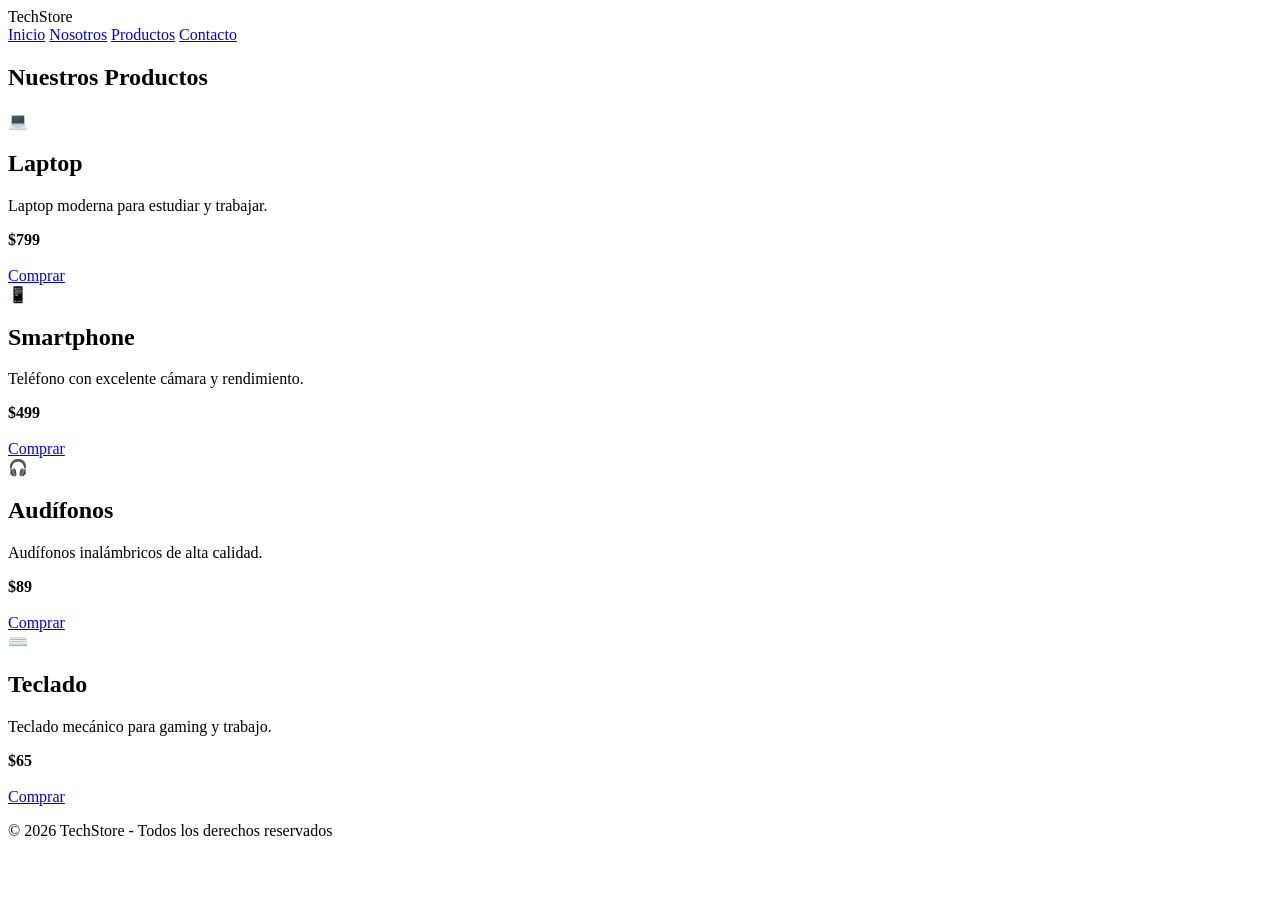
==== productos.html @ a4239e1e "Add productos.html for product listings" ====
<!DOCTYPE html>
<html lang="es">
<head>
    <meta charset="UTF-8">
    <meta name="viewport" content="width=device-width, initial-scale=1.0">
    <title>TechStore - Productos</title>
    <link rel="stylesheet" href="style.css">
</head>

<body>

<header>
    <div class="logo">TechStore</div>

    <nav>
        <a href="index.html">Inicio</a>
        <a href="nosotros.html">Nosotros</a>
        <a href="productos.html">Productos</a>
        <a href="contacto.html">Contacto</a>
    </nav>
</header>

<section class="pagina">

    <h1>Nuestros Productos</h1>

    <div class="productos">

        <div class="producto">
            <div class="icono">💻</div>
            <h2>Laptop</h2>
            <p>Laptop moderna para estudiar y trabajar.</p>
            <strong>$799</strong>
            <br><br>
            <a href="contacto.html" class="boton">Comprar</a>
        </div>

        <div class="producto">
            <div class="icono">📱</div>
            <h2>Smartphone</h2>
            <p>Teléfono con excelente cámara y rendimiento.</p>
            <strong>$499</strong>
            <br><br>
            <a href="contacto.html" class="boton">Comprar</a>
        </div>

        <div class="producto">
            <div class="icono">🎧</div>
            <h2>Audífonos</h2>
            <p>Audífonos inalámbricos de alta calidad.</p>
            <strong>$89</strong>
            <br><br>
            <a href="contacto.html" class="boton">Comprar</a>
        </div>

        <div class="producto">
            <div class="icono">⌨️</div>
            <h2>Teclado</h2>
            <p>Teclado mecánico para gaming y trabajo.</p>
            <strong>$65</strong>
            <br><br>
            <a href="contacto.html" class="boton">Comprar</a>
        </div>

    </div>

</section>

<footer>
    <p>© 2026 TechStore - Todos los derechos reservados</p>
</footer>

</body>
</html>
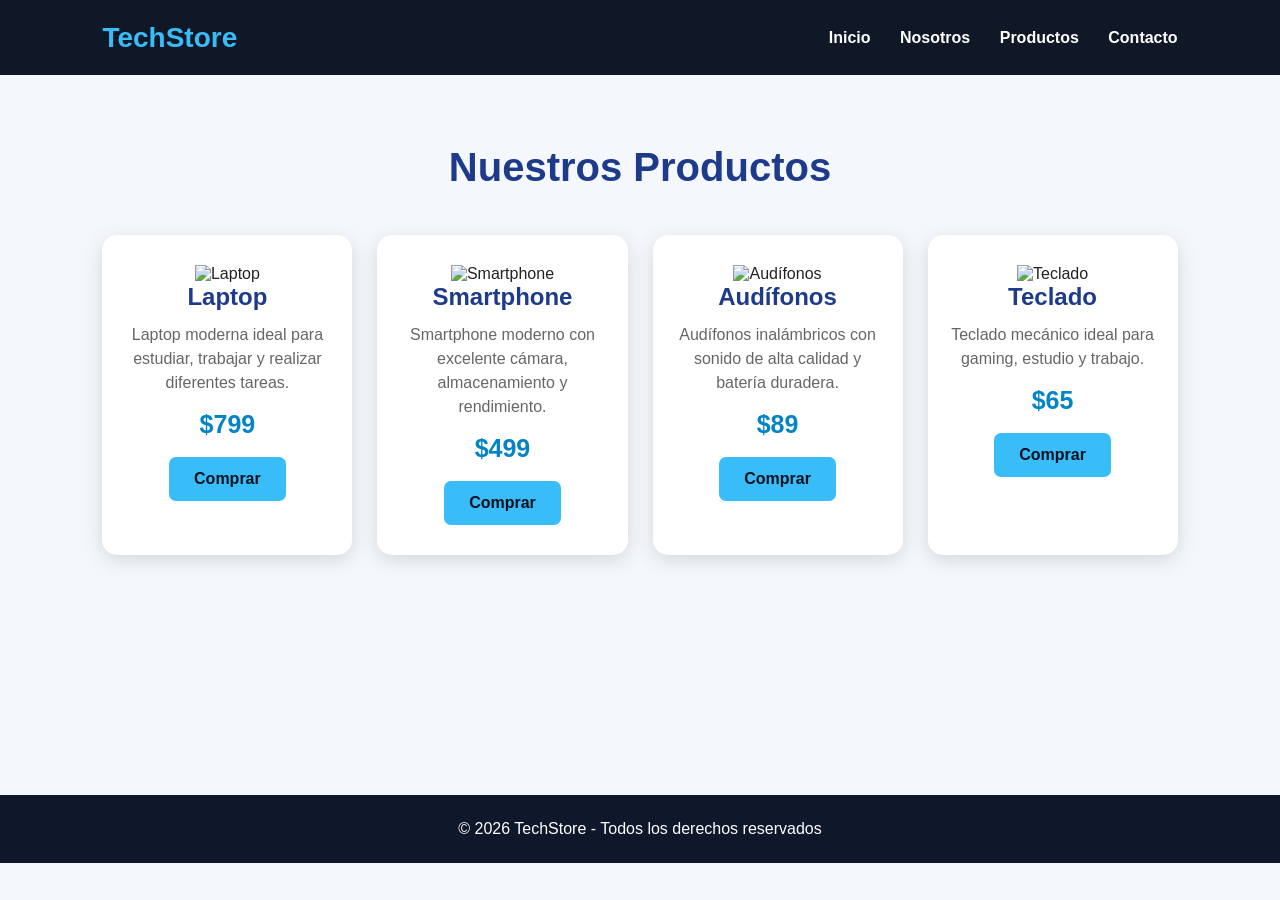
==== commit 9aa82242: "Refactor productos.html structure and content" ====
--- a/productos.html
+++ b/productos.html
@@ -1,74 +1,174 @@
 <!DOCTYPE html>
 <html lang="es">
+
 <head>
     <meta charset="UTF-8">
     <meta name="viewport" content="width=device-width, initial-scale=1.0">
+
     <title>TechStore - Productos</title>
+
+    <!-- Conectar con CSS -->
     <link rel="stylesheet" href="style.css">
 </head>
 
 <body>
 
-<header>
-    <div class="logo">TechStore</div>
+    <!-- MENÚ -->
+    <header>
 
-    <nav>
-        <a href="index.html">Inicio</a>
-        <a href="nosotros.html">Nosotros</a>
-        <a href="productos.html">Productos</a>
-        <a href="contacto.html">Contacto</a>
-    </nav>
-</header>
-
-<section class="pagina">
-
-    <h1>Nuestros Productos</h1>
-
-    <div class="productos">
-
-        <div class="producto">
-            <div class="icono">💻</div>
-            <h2>Laptop</h2>
-            <p>Laptop moderna para estudiar y trabajar.</p>
-            <strong>$799</strong>
-            <br><br>
-            <a href="contacto.html" class="boton">Comprar</a>
+        <div class="logo">
+            TechStore
         </div>
 
-        <div class="producto">
-            <div class="icono">📱</div>
-            <h2>Smartphone</h2>
-            <p>Teléfono con excelente cámara y rendimiento.</p>
-            <strong>$499</strong>
-            <br><br>
-            <a href="contacto.html" class="boton">Comprar</a>
+        <nav>
+            <a href="index.html">Inicio</a>
+            <a href="nosotros.html">Nosotros</a>
+            <a href="productos.html">Productos</a>
+            <a href="contacto.html">Contacto</a>
+        </nav>
+
+    </header>
+
+
+    <!-- PRODUCTOS -->
+    <section class="pagina">
+
+        <h1>Nuestros Productos</h1>
+
+        <div class="productos">
+
+
+            <!-- PRODUCTO 1 -->
+            <div class="producto">
+
+                <img
+                    src="imagenes/producto1.jpg"
+                    alt="Laptop"
+                >
+
+                <h2>Laptop</h2>
+
+                <p>
+                    Laptop moderna ideal para estudiar,
+                    trabajar y realizar diferentes tareas.
+                </p>
+
+                <strong>$799</strong>
+
+                <br><br>
+
+                <a
+                    href="contacto.html"
+                    class="boton"
+                >
+                    Comprar
+                </a>
+
+            </div>
+
+
+            <!-- PRODUCTO 2 -->
+            <div class="producto">
+
+                <img
+                    src="imagenes/producto2.jpg"
+                    alt="Smartphone"
+                >
+
+                <h2>Smartphone</h2>
+
+                <p>
+                    Smartphone moderno con excelente
+                    cámara, almacenamiento y rendimiento.
+                </p>
+
+                <strong>$499</strong>
+
+                <br><br>
+
+                <a
+                    href="contacto.html"
+                    class="boton"
+                >
+                    Comprar
+                </a>
+
+            </div>
+
+
+            <!-- PRODUCTO 3 -->
+            <div class="producto">
+
+                <img
+                    src="imagenes/producto3.jpg"
+                    alt="Audífonos"
+                >
+
+                <h2>Audífonos</h2>
+
+                <p>
+                    Audífonos inalámbricos con sonido
+                    de alta calidad y batería duradera.
+                </p>
+
+                <strong>$89</strong>
+
+                <br><br>
+
+                <a
+                    href="contacto.html"
+                    class="boton"
+                >
+                    Comprar
+                </a>
+
+            </div>
+
+
+            <!-- PRODUCTO 4 -->
+            <div class="producto">
+
+                <img
+                    src="imagenes/producto4.jpg"
+                    alt="Teclado"
+                >
+
+                <h2>Teclado</h2>
+
+                <p>
+                    Teclado mecánico ideal para gaming,
+                    estudio y trabajo.
+                </p>
+
+                <strong>$65</strong>
+
+                <br><br>
+
+                <a
+                    href="contacto.html"
+                    class="boton"
+                >
+                    Comprar
+                </a>
+
+            </div>
+
+
         </div>
 
-        <div class="producto">
-            <div class="icono">🎧</div>
-            <h2>Audífonos</h2>
-            <p>Audífonos inalámbricos de alta calidad.</p>
-            <strong>$89</strong>
-            <br><br>
-            <a href="contacto.html" class="boton">Comprar</a>
-        </div>
+    </section>
 
-        <div class="producto">
-            <div class="icono">⌨️</div>
-            <h2>Teclado</h2>
-            <p>Teclado mecánico para gaming y trabajo.</p>
-            <strong>$65</strong>
-            <br><br>
-            <a href="contacto.html" class="boton">Comprar</a>
-        </div>
 
-    </div>
+    <!-- PIE DE PÁGINA -->
+    <footer>
 
-</section>
+        <p>
+            © 2026 TechStore -
+            Todos los derechos reservados
+        </p>
 
-<footer>
-    <p>© 2026 TechStore - Todos los derechos reservados</p>
-</footer>
+    </footer>
 
 </body>
+
 </html>
--- a/style.css
+++ b/style.css
@@ -0,0 +1,269 @@
+* {
+    margin: 0;
+    padding: 0;
+    box-sizing: border-box;
+}
+
+body {
+    font-family: Arial, sans-serif;
+    background: #f4f7fb;
+    color: #222;
+}
+
+/* MENU */
+
+header {
+    background: #101827;
+    height: 75px;
+    display: flex;
+    align-items: center;
+    justify-content: space-between;
+    padding: 0 8%;
+}
+
+.logo {
+    color: #38bdf8;
+    font-size: 28px;
+    font-weight: bold;
+}
+
+nav a {
+    color: white;
+    text-decoration: none;
+    margin-left: 25px;
+    font-weight: bold;
+}
+
+nav a:hover {
+    color: #38bdf8;
+}
+
+/* INICIO */
+
+.inicio {
+    height: 85vh;
+    display: flex;
+    align-items: center;
+    justify-content: center;
+    text-align: center;
+
+    background: linear-gradient(
+        135deg,
+        #0f172a,
+        #1e40af,
+        #0284c7
+    );
+
+    color: white;
+}
+
+.inicio h1 {
+    font-size: 55px;
+    margin-bottom: 20px;
+}
+
+.inicio span {
+    color: #38bdf8;
+}
+
+.inicio p {
+    font-size: 21px;
+    margin-bottom: 30px;
+}
+
+/* BOTONES */
+
+.boton {
+    display: inline-block;
+    background: #38bdf8;
+    color: #07111f;
+    padding: 13px 25px;
+    border-radius: 7px;
+    text-decoration: none;
+    font-weight: bold;
+}
+
+.boton:hover {
+    background: white;
+}
+
+/* PAGINAS */
+
+.pagina {
+    min-height: 80vh;
+    padding: 70px 8%;
+}
+
+.pagina > h1 {
+    text-align: center;
+    font-size: 40px;
+    color: #1e3a8a;
+    margin-bottom: 45px;
+}
+
+/* NOSOTROS */
+
+.contenido {
+    max-width: 900px;
+    margin: auto;
+    background: white;
+    padding: 40px;
+    border-radius: 15px;
+    box-shadow: 0 5px 20px #0002;
+}
+
+.contenido h2 {
+    color: #0284c7;
+    margin-bottom: 12px;
+}
+
+.contenido p {
+    line-height: 1.8;
+    margin-bottom: 30px;
+}
+
+/* PRODUCTOS */
+
+.productos {
+    display: grid;
+    grid-template-columns: repeat(4, 1fr);
+    gap: 25px;
+}
+
+.producto {
+    background: white;
+    padding: 30px 20px;
+    text-align: center;
+    border-radius: 15px;
+    box-shadow: 0 5px 20px #0002;
+}
+
+.producto:hover {
+    transform: translateY(-5px);
+}
+
+.icono {
+    font-size: 60px;
+    margin-bottom: 15px;
+}
+
+.producto h2 {
+    color: #1e3a8a;
+    margin-bottom: 12px;
+}
+
+.producto p {
+    color: #666;
+    line-height: 1.5;
+    margin-bottom: 15px;
+}
+
+.producto strong {
+    color: #0284c7;
+    font-size: 25px;
+}
+
+/* CONTACTO */
+
+.contacto {
+    display: grid;
+    grid-template-columns: 1fr 1fr;
+    gap: 30px;
+}
+
+.info {
+    background: #101827;
+    color: white;
+    padding: 40px;
+    border-radius: 15px;
+}
+
+.info h2 {
+    color: #38bdf8;
+    margin-bottom: 25px;
+}
+
+.info p {
+    margin: 20px 0;
+}
+
+form {
+    background: white;
+    padding: 35px;
+    border-radius: 15px;
+    box-shadow: 0 5px 20px #0002;
+}
+
+input,
+textarea {
+    width: 100%;
+    padding: 14px;
+    margin-bottom: 15px;
+    border: 1px solid #ccc;
+    border-radius: 7px;
+    font-size: 15px;
+}
+
+textarea {
+    height: 130px;
+}
+
+button {
+    width: 100%;
+    padding: 14px;
+    background: #1e3a8a;
+    color: white;
+    border: none;
+    border-radius: 7px;
+    font-weight: bold;
+    cursor: pointer;
+}
+
+button:hover {
+    background: #0284c7;
+}
+
+/* FOOTER */
+
+footer {
+    background: #0f172a;
+    color: white;
+    text-align: center;
+    padding: 25px;
+}
+
+/* CELULAR */
+
+@media (max-width: 900px) {
+
+    header {
+        height: auto;
+        padding: 20px;
+        flex-direction: column;
+        gap: 20px;
+    }
+
+    nav a {
+        margin: 0 7px;
+        font-size: 14px;
+    }
+
+    .inicio h1 {
+        font-size: 38px;
+    }
+
+    .productos {
+        grid-template-columns: 1fr 1fr;
+    }
+
+    .contacto {
+        grid-template-columns: 1fr;
+    }
+}
+
+@media (max-width: 600px) {
+
+    .productos {
+        grid-template-columns: 1fr;
+    }
+}
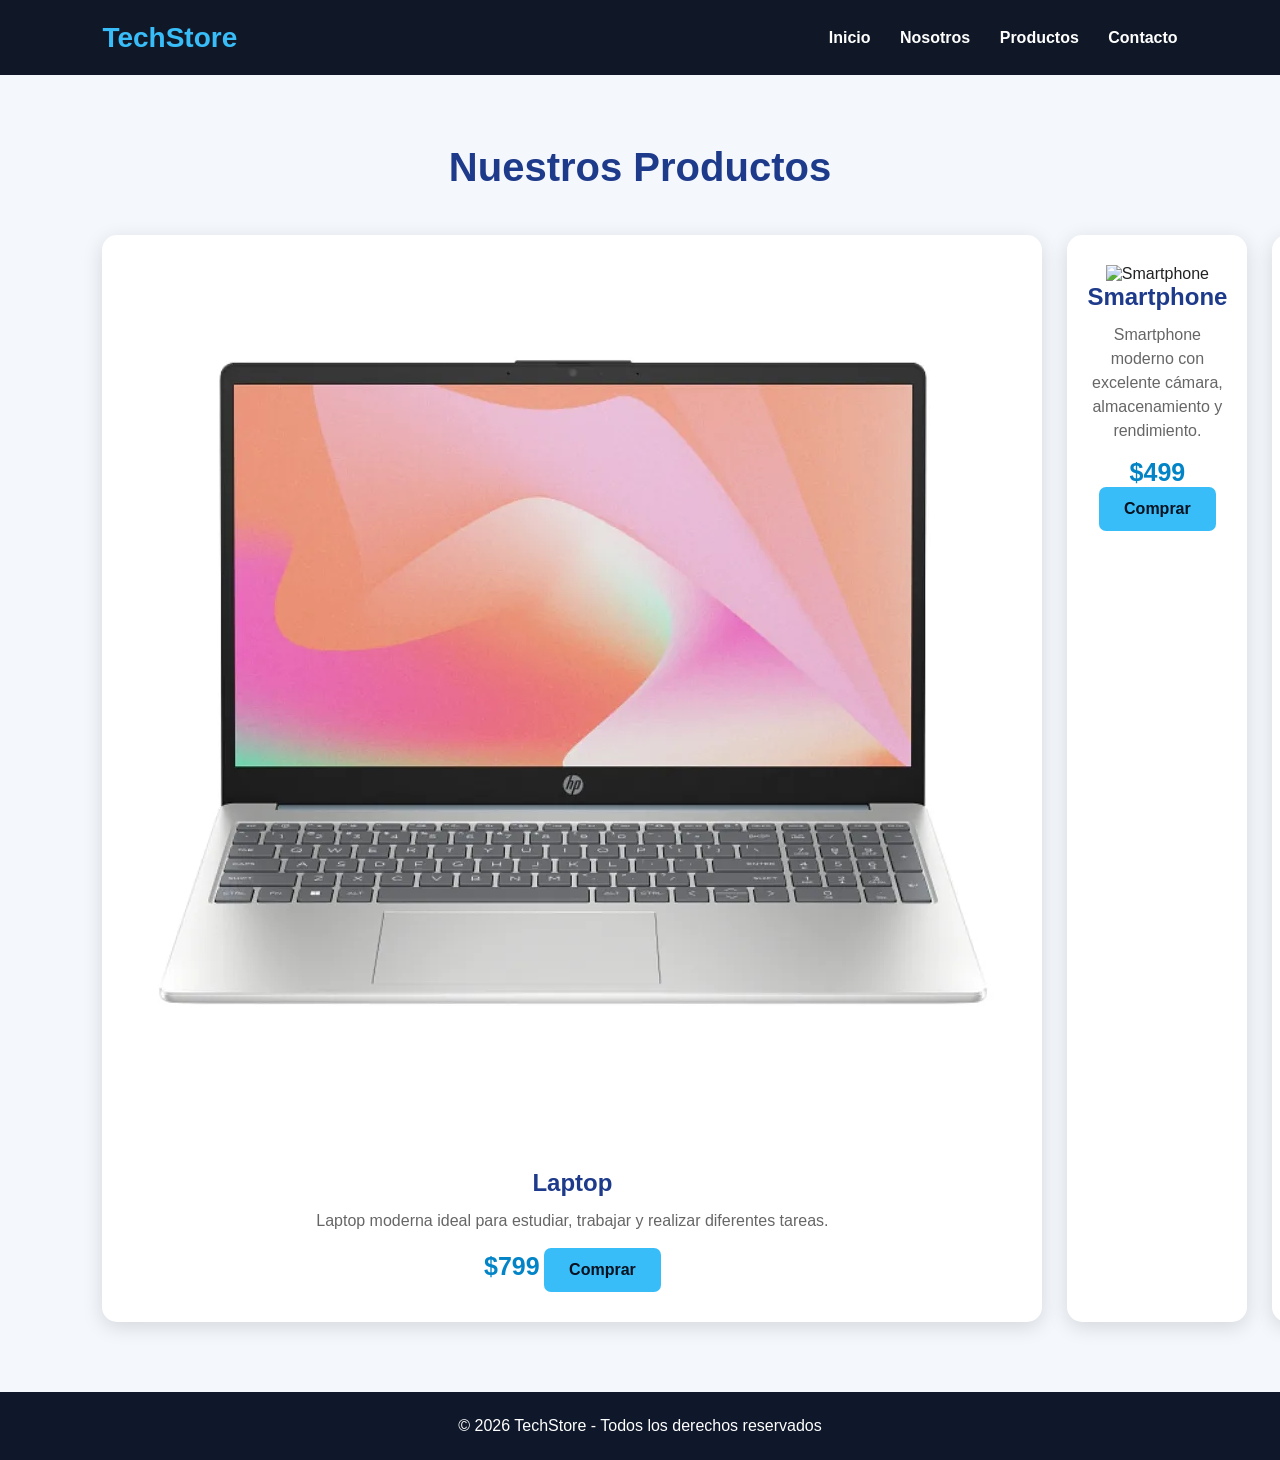
==== commit 10a341ce: "Update productos.html" ====
--- a/productos.html
+++ b/productos.html
@@ -7,7 +7,6 @@
 
     <title>TechStore - Productos</title>
 
-    <!-- Conectar con CSS -->
     <link rel="stylesheet" href="style.css">
 </head>
 
@@ -15,7 +14,6 @@
 
     <!-- MENÚ -->
     <header>
-
         <div class="logo">
             TechStore
         </div>
@@ -26,25 +24,20 @@
             <a href="productos.html">Productos</a>
             <a href="contacto.html">Contacto</a>
         </nav>
-
     </header>
 
 
     <!-- PRODUCTOS -->
-    <section class="pagina">
+    <main class="pagina">
 
         <h1>Nuestros Productos</h1>
 
         <div class="productos">
 
-
             <!-- PRODUCTO 1 -->
             <div class="producto">
 
-                <img
-                    src="imagenes/producto1.jpg"
-                    alt="Laptop"
-                >
+                <img src="imagenes/producto1.jpg" alt="Laptop">
 
                 <h2>Laptop</h2>
 
@@ -55,12 +48,7 @@
 
                 <strong>$799</strong>
 
-                <br><br>
-
-                <a
-                    href="contacto.html"
-                    class="boton"
-                >
+                <a href="contacto.html" class="boton">
                     Comprar
                 </a>
 
@@ -70,10 +58,7 @@
             <!-- PRODUCTO 2 -->
             <div class="producto">
 
-                <img
-                    src="imagenes/producto2.jpg"
-                    alt="Smartphone"
-                >
+                <img src="imagenes/producto2.jpg" alt="Smartphone">
 
                 <h2>Smartphone</h2>
 
@@ -84,12 +69,7 @@
 
                 <strong>$499</strong>
 
-                <br><br>
-
-                <a
-                    href="contacto.html"
-                    class="boton"
-                >
+                <a href="contacto.html" class="boton">
                     Comprar
                 </a>
 
@@ -99,10 +79,7 @@
             <!-- PRODUCTO 3 -->
             <div class="producto">
 
-                <img
-                    src="imagenes/producto3.jpg"
-                    alt="Audífonos"
-                >
+                <img src="imagenes/producto3.jpg" alt="Audífonos">
 
                 <h2>Audífonos</h2>
 
@@ -113,12 +90,7 @@
 
                 <strong>$89</strong>
 
-                <br><br>
-
-                <a
-                    href="contacto.html"
-                    class="boton"
-                >
+                <a href="contacto.html" class="boton">
                     Comprar
                 </a>
 
@@ -128,10 +100,7 @@
             <!-- PRODUCTO 4 -->
             <div class="producto">
 
-                <img
-                    src="imagenes/producto4.jpg"
-                    alt="Teclado"
-                >
+                <img src="imagenes/producto4.jpg" alt="Teclado">
 
                 <h2>Teclado</h2>
 
@@ -142,31 +111,22 @@
 
                 <strong>$65</strong>
 
-                <br><br>
-
-                <a
-                    href="contacto.html"
-                    class="boton"
-                >
+                <a href="contacto.html" class="boton">
                     Comprar
                 </a>
 
             </div>
 
-
         </div>
 
-    </section>
+    </main>
 
 
     <!-- PIE DE PÁGINA -->
     <footer>
-
         <p>
-            © 2026 TechStore -
-            Todos los derechos reservados
+            © 2026 TechStore - Todos los derechos reservados
         </p>
-
     </footer>
 
 </body>
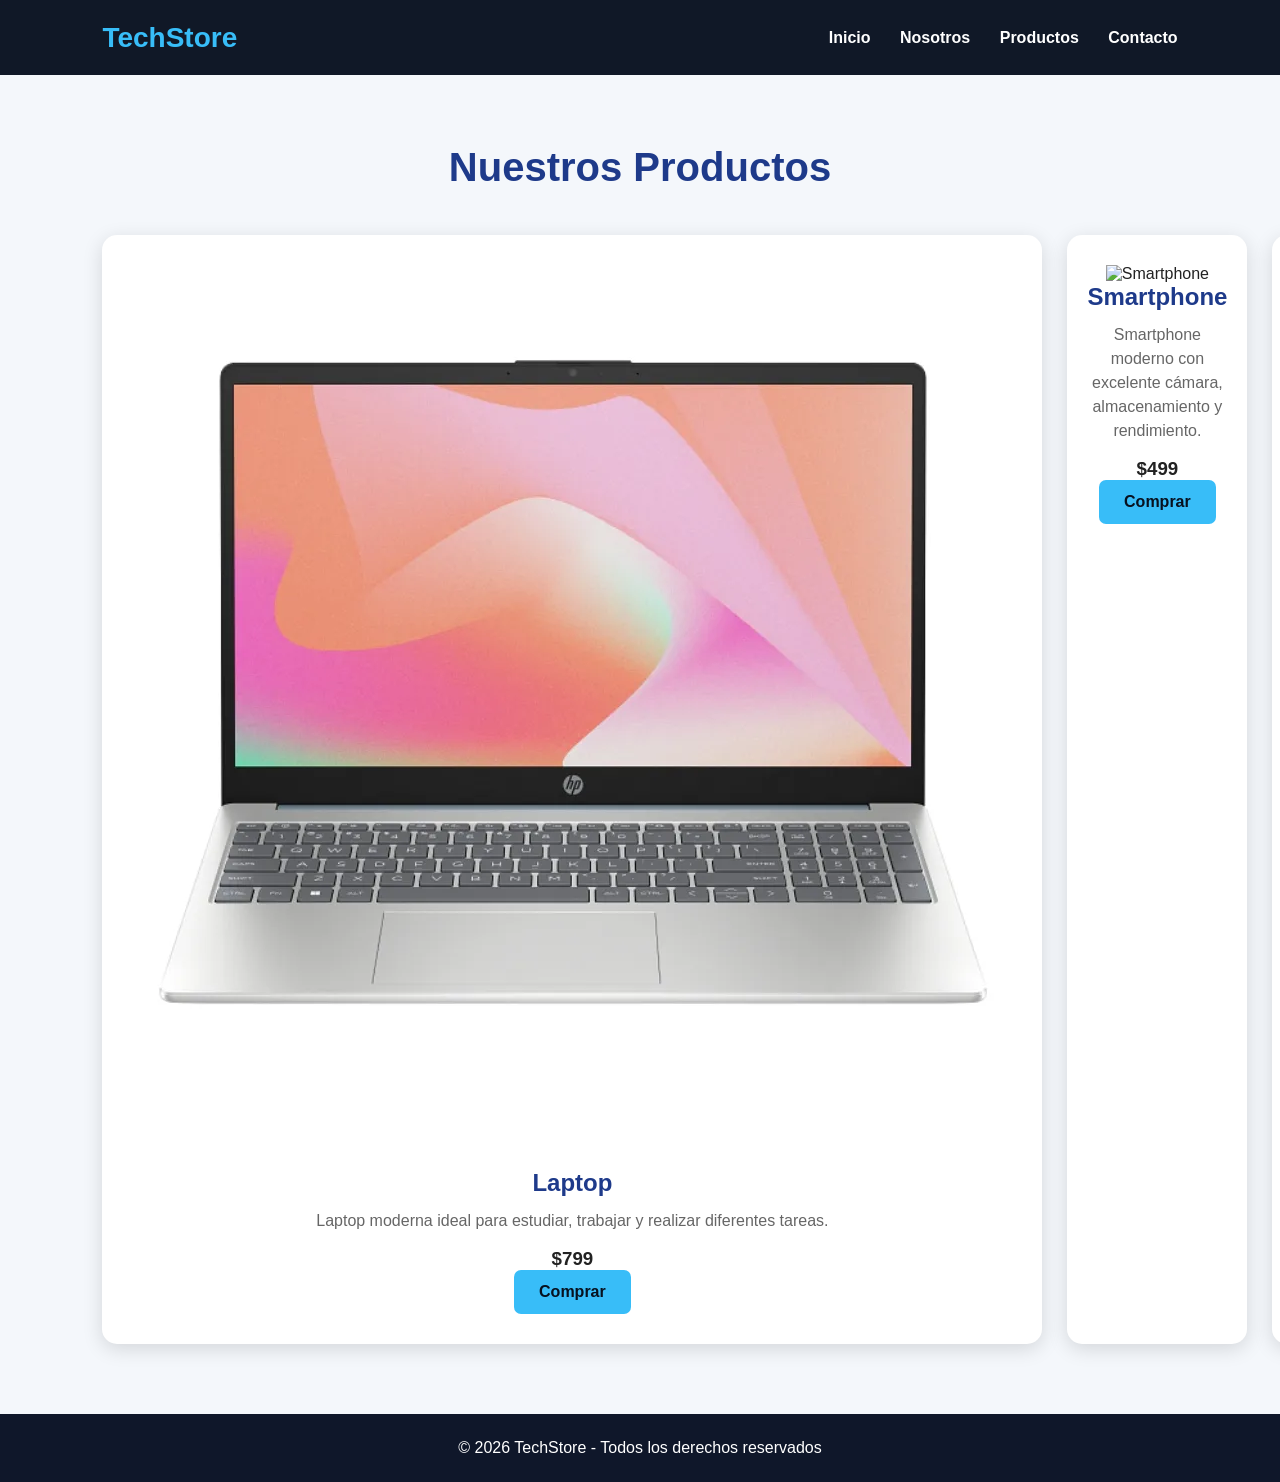
==== commit 0026cd43: "Refactor product section and update HTML structure" ====
--- a/productos.html
+++ b/productos.html
@@ -28,16 +28,18 @@
 
 
     <!-- PRODUCTOS -->
-    <main class="pagina">
+    <section class="pagina">
 
         <h1>Nuestros Productos</h1>
 
         <div class="productos">
 
-            <!-- PRODUCTO 1 -->
+            <!-- LAPTOP -->
             <div class="producto">
 
-                <img src="imagenes/producto1.jpg" alt="Laptop">
+                <div class="imagen-producto">
+                    <img src="imagenes/producto1.jpg" alt="Laptop">
+                </div>
 
                 <h2>Laptop</h2>
 
@@ -46,7 +48,7 @@
                     trabajar y realizar diferentes tareas.
                 </p>
 
-                <strong>$799</strong>
+                <h3>$799</h3>
 
                 <a href="contacto.html" class="boton">
                     Comprar
@@ -55,10 +57,12 @@
             </div>
 
 
-            <!-- PRODUCTO 2 -->
+            <!-- SMARTPHONE -->
             <div class="producto">
 
-                <img src="imagenes/producto2.jpg" alt="Smartphone">
+                <div class="imagen-producto">
+                    <img src="imagenes/producto2.jpg" alt="Smartphone">
+                </div>
 
                 <h2>Smartphone</h2>
 
@@ -67,7 +71,7 @@
                     cámara, almacenamiento y rendimiento.
                 </p>
 
-                <strong>$499</strong>
+                <h3>$499</h3>
 
                 <a href="contacto.html" class="boton">
                     Comprar
@@ -76,10 +80,12 @@
             </div>
 
 
-            <!-- PRODUCTO 3 -->
+            <!-- AUDÍFONOS -->
             <div class="producto">
 
-                <img src="imagenes/producto3.jpg" alt="Audífonos">
+                <div class="imagen-producto">
+                    <img src="imagenes/producto3.jpg" alt="Audífonos">
+                </div>
 
                 <h2>Audífonos</h2>
 
@@ -88,7 +94,7 @@
                     de alta calidad y batería duradera.
                 </p>
 
-                <strong>$89</strong>
+                <h3>$89</h3>
 
                 <a href="contacto.html" class="boton">
                     Comprar
@@ -97,10 +103,12 @@
             </div>
 
 
-            <!-- PRODUCTO 4 -->
+            <!-- TECLADO -->
             <div class="producto">
 
-                <img src="imagenes/producto4.jpg" alt="Teclado">
+                <div class="imagen-producto">
+                    <img src="imagenes/producto4.jpg" alt="Teclado">
+                </div>
 
                 <h2>Teclado</h2>
 
@@ -109,7 +117,7 @@
                     estudio y trabajo.
                 </p>
 
-                <strong>$65</strong>
+                <h3>$65</h3>
 
                 <a href="contacto.html" class="boton">
                     Comprar
@@ -119,7 +127,7 @@
 
         </div>
 
-    </main>
+    </section>
 
 
     <!-- PIE DE PÁGINA -->
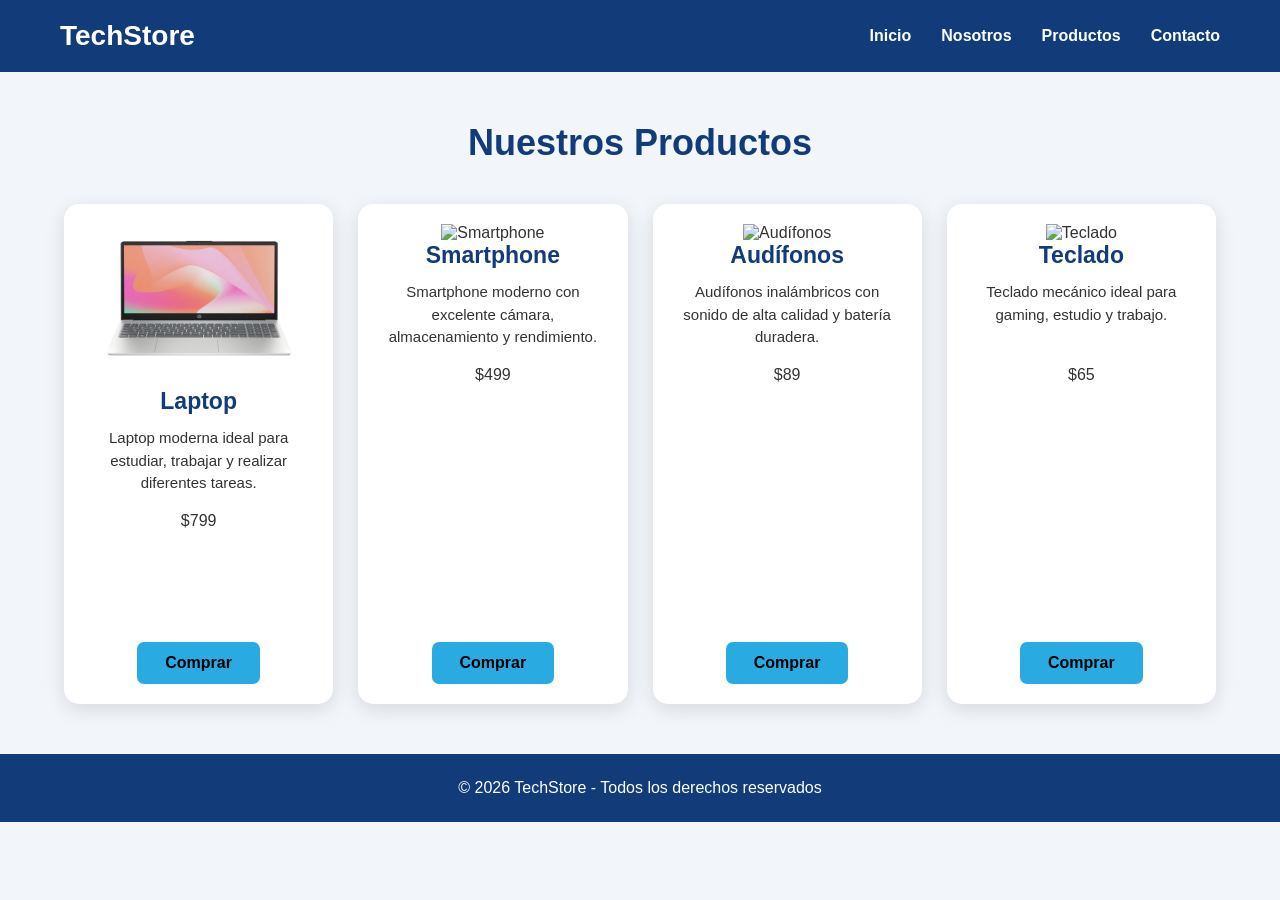
==== commit 46260275: "Update product section and header comments" ====
--- a/productos.html
+++ b/productos.html
@@ -12,8 +12,9 @@
 
 <body>
 
-    <!-- MENÚ -->
+    <!-- ENCABEZADO -->
     <header>
+
         <div class="logo">
             TechStore
         </div>
@@ -24,117 +25,161 @@
             <a href="productos.html">Productos</a>
             <a href="contacto.html">Contacto</a>
         </nav>
+
     </header>
 
 
-    <!-- PRODUCTOS -->
-    <section class="pagina">
+    <!-- SECCIÓN PRODUCTOS -->
+    <main>
 
-        <h1>Nuestros Productos</h1>
+        <section class="pagina">
 
-        <div class="productos">
+            <h1>Nuestros Productos</h1>
 
-            <!-- LAPTOP -->
-            <div class="producto">
+            <div class="productos">
 
-                <div class="imagen-producto">
-                    <img src="imagenes/producto1.jpg" alt="Laptop">
+
+                <!-- PRODUCTO 1 -->
+                <div class="producto">
+
+                    <div class="contenedor-imagen">
+
+                        <img
+                            src="imagenes/producto1.jpg"
+                            alt="Laptop"
+                            width="200"
+                            height="160"
+                        >
+
+                    </div>
+
+                    <h2>Laptop</h2>
+
+                    <p>
+                        Laptop moderna ideal para estudiar,
+                        trabajar y realizar diferentes tareas.
+                    </p>
+
+                    <div class="precio">
+                        $799
+                    </div>
+
+                    <a href="contacto.html" class="boton">
+                        Comprar
+                    </a>
+
                 </div>
 
-                <h2>Laptop</h2>
 
-                <p>
-                    Laptop moderna ideal para estudiar,
-                    trabajar y realizar diferentes tareas.
-                </p>
+                <!-- PRODUCTO 2 -->
+                <div class="producto">
 
-                <h3>$799</h3>
+                    <div class="contenedor-imagen">
 
-                <a href="contacto.html" class="boton">
-                    Comprar
-                </a>
+                        <img
+                            src="imagenes/producto2.jpg"
+                            alt="Smartphone"
+                            width="180"
+                            height="160"
+                        >
+
+                    </div>
+
+                    <h2>Smartphone</h2>
+
+                    <p>
+                        Smartphone moderno con excelente
+                        cámara, almacenamiento y rendimiento.
+                    </p>
+
+                    <div class="precio">
+                        $499
+                    </div>
+
+                    <a href="contacto.html" class="boton">
+                        Comprar
+                    </a>
+
+                </div>
+
+
+                <!-- PRODUCTO 3 -->
+                <div class="producto">
+
+                    <div class="contenedor-imagen">
+
+                        <img
+                            src="imagenes/producto3.jpg"
+                            alt="Audífonos"
+                            width="180"
+                            height="160"
+                        >
+
+                    </div>
+
+                    <h2>Audífonos</h2>
+
+                    <p>
+                        Audífonos inalámbricos con sonido
+                        de alta calidad y batería duradera.
+                    </p>
+
+                    <div class="precio">
+                        $89
+                    </div>
+
+                    <a href="contacto.html" class="boton">
+                        Comprar
+                    </a>
+
+                </div>
+
+
+                <!-- PRODUCTO 4 -->
+                <div class="producto">
+
+                    <div class="contenedor-imagen">
+
+                        <img
+                            src="imagenes/producto4.jpg"
+                            alt="Teclado"
+                            width="200"
+                            height="160"
+                        >
+
+                    </div>
+
+                    <h2>Teclado</h2>
+
+                    <p>
+                        Teclado mecánico ideal para gaming,
+                        estudio y trabajo.
+                    </p>
+
+                    <div class="precio">
+                        $65
+                    </div>
+
+                    <a href="contacto.html" class="boton">
+                        Comprar
+                    </a>
+
+                </div>
 
             </div>
 
+        </section>
 
-            <!-- SMARTPHONE -->
-            <div class="producto">
-
-                <div class="imagen-producto">
-                    <img src="imagenes/producto2.jpg" alt="Smartphone">
-                </div>
-
-                <h2>Smartphone</h2>
-
-                <p>
-                    Smartphone moderno con excelente
-                    cámara, almacenamiento y rendimiento.
-                </p>
-
-                <h3>$499</h3>
-
-                <a href="contacto.html" class="boton">
-                    Comprar
-                </a>
-
-            </div>
-
-
-            <!-- AUDÍFONOS -->
-            <div class="producto">
-
-                <div class="imagen-producto">
-                    <img src="imagenes/producto3.jpg" alt="Audífonos">
-                </div>
-
-                <h2>Audífonos</h2>
-
-                <p>
-                    Audífonos inalámbricos con sonido
-                    de alta calidad y batería duradera.
-                </p>
-
-                <h3>$89</h3>
-
-                <a href="contacto.html" class="boton">
-                    Comprar
-                </a>
-
-            </div>
-
-
-            <!-- TECLADO -->
-            <div class="producto">
-
-                <div class="imagen-producto">
-                    <img src="imagenes/producto4.jpg" alt="Teclado">
-                </div>
-
-                <h2>Teclado</h2>
-
-                <p>
-                    Teclado mecánico ideal para gaming,
-                    estudio y trabajo.
-                </p>
-
-                <h3>$65</h3>
-
-                <a href="contacto.html" class="boton">
-                    Comprar
-                </a>
-
-            </div>
-
-        </div>
-
-    </section>
+    </main>
 
 
     <!-- PIE DE PÁGINA -->
     <footer>
+
         <p>
             © 2026 TechStore - Todos los derechos reservados
         </p>
+
     </footer>
 
 </body>
--- a/style.css
+++ b/style.css
@@ -6,31 +6,36 @@
 
 body {
     font-family: Arial, sans-serif;
-    background: #f4f7fb;
-    color: #222;
-}
-
-/* MENU */
+    background: #f2f5f9;
+    color: #333;
+}
+
+
+/* ===== MENÚ ===== */
 
 header {
-    background: #101827;
-    height: 75px;
-    display: flex;
+    background: #123b7a;
+    padding: 20px 60px;
+
+    display: flex;
+    justify-content: space-between;
     align-items: center;
-    justify-content: space-between;
-    padding: 0 8%;
 }
 
 .logo {
-    color: #38bdf8;
+    color: white;
     font-size: 28px;
     font-weight: bold;
 }
 
+nav {
+    display: flex;
+    gap: 30px;
+}
+
 nav a {
     color: white;
     text-decoration: none;
-    margin-left: 25px;
     font-weight: bold;
 }
 
@@ -38,232 +43,188 @@
     color: #38bdf8;
 }
 
-/* INICIO */
-
-.inicio {
-    height: 85vh;
-    display: flex;
-    align-items: center;
-    justify-content: center;
+
+/* ===== PÁGINA ===== */
+
+.pagina {
+    width: 90%;
+    max-width: 1300px;
+    margin: 50px auto;
+}
+
+.pagina h1 {
     text-align: center;
-
-    background: linear-gradient(
-        135deg,
-        #0f172a,
-        #1e40af,
-        #0284c7
-    );
-
-    color: white;
-}
-
-.inicio h1 {
-    font-size: 55px;
-    margin-bottom: 20px;
-}
-
-.inicio span {
-    color: #38bdf8;
-}
-
-.inicio p {
-    font-size: 21px;
-    margin-bottom: 30px;
-}
-
-/* BOTONES */
-
-.boton {
-    display: inline-block;
-    background: #38bdf8;
-    color: #07111f;
-    padding: 13px 25px;
-    border-radius: 7px;
-    text-decoration: none;
-    font-weight: bold;
-}
-
-.boton:hover {
-    background: white;
-}
-
-/* PAGINAS */
-
-.pagina {
-    min-height: 80vh;
-    padding: 70px 8%;
-}
-
-.pagina > h1 {
-    text-align: center;
-    font-size: 40px;
-    color: #1e3a8a;
-    margin-bottom: 45px;
-}
-
-/* NOSOTROS */
-
-.contenido {
-    max-width: 900px;
-    margin: auto;
-    background: white;
-    padding: 40px;
-    border-radius: 15px;
-    box-shadow: 0 5px 20px #0002;
-}
-
-.contenido h2 {
-    color: #0284c7;
-    margin-bottom: 12px;
-}
-
-.contenido p {
-    line-height: 1.8;
-    margin-bottom: 30px;
-}
-
-/* PRODUCTOS */
+    color: #123b7a;
+    font-size: 36px;
+    margin-bottom: 40px;
+}
+
+
+/* ===== CUADRÍCULA ===== */
 
 .productos {
     display: grid;
+
     grid-template-columns: repeat(4, 1fr);
+
     gap: 25px;
-}
+
+    align-items: stretch;
+}
+
+
+/* ===== TARJETAS ===== */
 
 .producto {
     background: white;
-    padding: 30px 20px;
+
+    border-radius: 15px;
+
+    padding: 20px;
+
     text-align: center;
-    border-radius: 15px;
-    box-shadow: 0 5px 20px #0002;
-}
-
-.producto:hover {
-    transform: translateY(-5px);
-}
-
-.icono {
-    font-size: 60px;
+
+    box-shadow: 0 5px 20px rgba(0, 0, 0, 0.12);
+
+    min-height: 500px;
+
+    display: flex;
+    flex-direction: column;
+
+    align-items: center;
+}
+
+
+/* ===== ESPACIO DE IMAGEN ===== */
+
+.imagen-producto {
+    width: 100%;
+    height: 190px;
+
+    display: flex;
+    justify-content: center;
+    align-items: center;
+
     margin-bottom: 15px;
 }
 
+
+/* ===== IMAGEN ===== */
+
+.imagen-producto img {
+    max-width: 100%;
+    max-height: 180px;
+
+    width: auto;
+    height: auto;
+
+    object-fit: contain;
+}
+
+
+/* ===== NOMBRE ===== */
+
 .producto h2 {
-    color: #1e3a8a;
+    color: #123b7a;
+
+    font-size: 23px;
+
     margin-bottom: 12px;
 }
 
+
+/* ===== DESCRIPCIÓN ===== */
+
 .producto p {
-    color: #666;
+    font-size: 15px;
+
     line-height: 1.5;
+
+    min-height: 70px;
+
     margin-bottom: 15px;
 }
 
-.producto strong {
-    color: #0284c7;
-    font-size: 25px;
-}
-
-/* CONTACTO */
-
-.contacto {
-    display: grid;
-    grid-template-columns: 1fr 1fr;
-    gap: 30px;
-}
-
-.info {
-    background: #101827;
-    color: white;
-    padding: 40px;
-    border-radius: 15px;
-}
-
-.info h2 {
-    color: #38bdf8;
-    margin-bottom: 25px;
-}
-
-.info p {
-    margin: 20px 0;
-}
-
-form {
-    background: white;
-    padding: 35px;
-    border-radius: 15px;
-    box-shadow: 0 5px 20px #0002;
-}
-
-input,
-textarea {
-    width: 100%;
-    padding: 14px;
-    margin-bottom: 15px;
-    border: 1px solid #ccc;
+
+/* ===== PRECIO ===== */
+
+.producto h3 {
+    color: #0984d1;
+
+    font-size: 26px;
+
+    margin-bottom: 20px;
+}
+
+
+/* ===== BOTÓN ===== */
+
+.boton {
+    background: #29abe2;
+
+    color: black;
+
+    text-decoration: none;
+
+    padding: 12px 28px;
+
     border-radius: 7px;
-    font-size: 15px;
-}
-
-textarea {
-    height: 130px;
-}
-
-button {
-    width: 100%;
-    padding: 14px;
-    background: #1e3a8a;
-    color: white;
-    border: none;
-    border-radius: 7px;
+
     font-weight: bold;
-    cursor: pointer;
-}
-
-button:hover {
-    background: #0284c7;
-}
-
-/* FOOTER */
+
+    margin-top: auto;
+}
+
+.boton:hover {
+    background: #123b7a;
+
+    color: white;
+}
+
+
+/* ===== PIE DE PÁGINA ===== */
 
 footer {
-    background: #0f172a;
-    color: white;
+    background: #123b7a;
+
+    color: white;
+
     text-align: center;
+
     padding: 25px;
-}
-
-/* CELULAR */
-
-@media (max-width: 900px) {
+
+    margin-top: 50px;
+}
+
+
+/* ===== TABLET ===== */
+
+@media (max-width: 1000px) {
+
+    .productos {
+        grid-template-columns: repeat(2, 1fr);
+    }
+
+}
+
+
+/* ===== CELULAR ===== */
+
+@media (max-width: 600px) {
 
     header {
-        height: auto;
-        padding: 20px;
         flex-direction: column;
         gap: 20px;
     }
 
-    nav a {
-        margin: 0 7px;
-        font-size: 14px;
-    }
-
-    .inicio h1 {
-        font-size: 38px;
-    }
-
-    .productos {
-        grid-template-columns: 1fr 1fr;
-    }
-
-    .contacto {
-        grid-template-columns: 1fr;
-    }
-}
-
-@media (max-width: 600px) {
+    nav {
+        flex-direction: column;
+        text-align: center;
+        gap: 10px;
+    }
 
     .productos {
         grid-template-columns: 1fr;
     }
-}
+
+}
